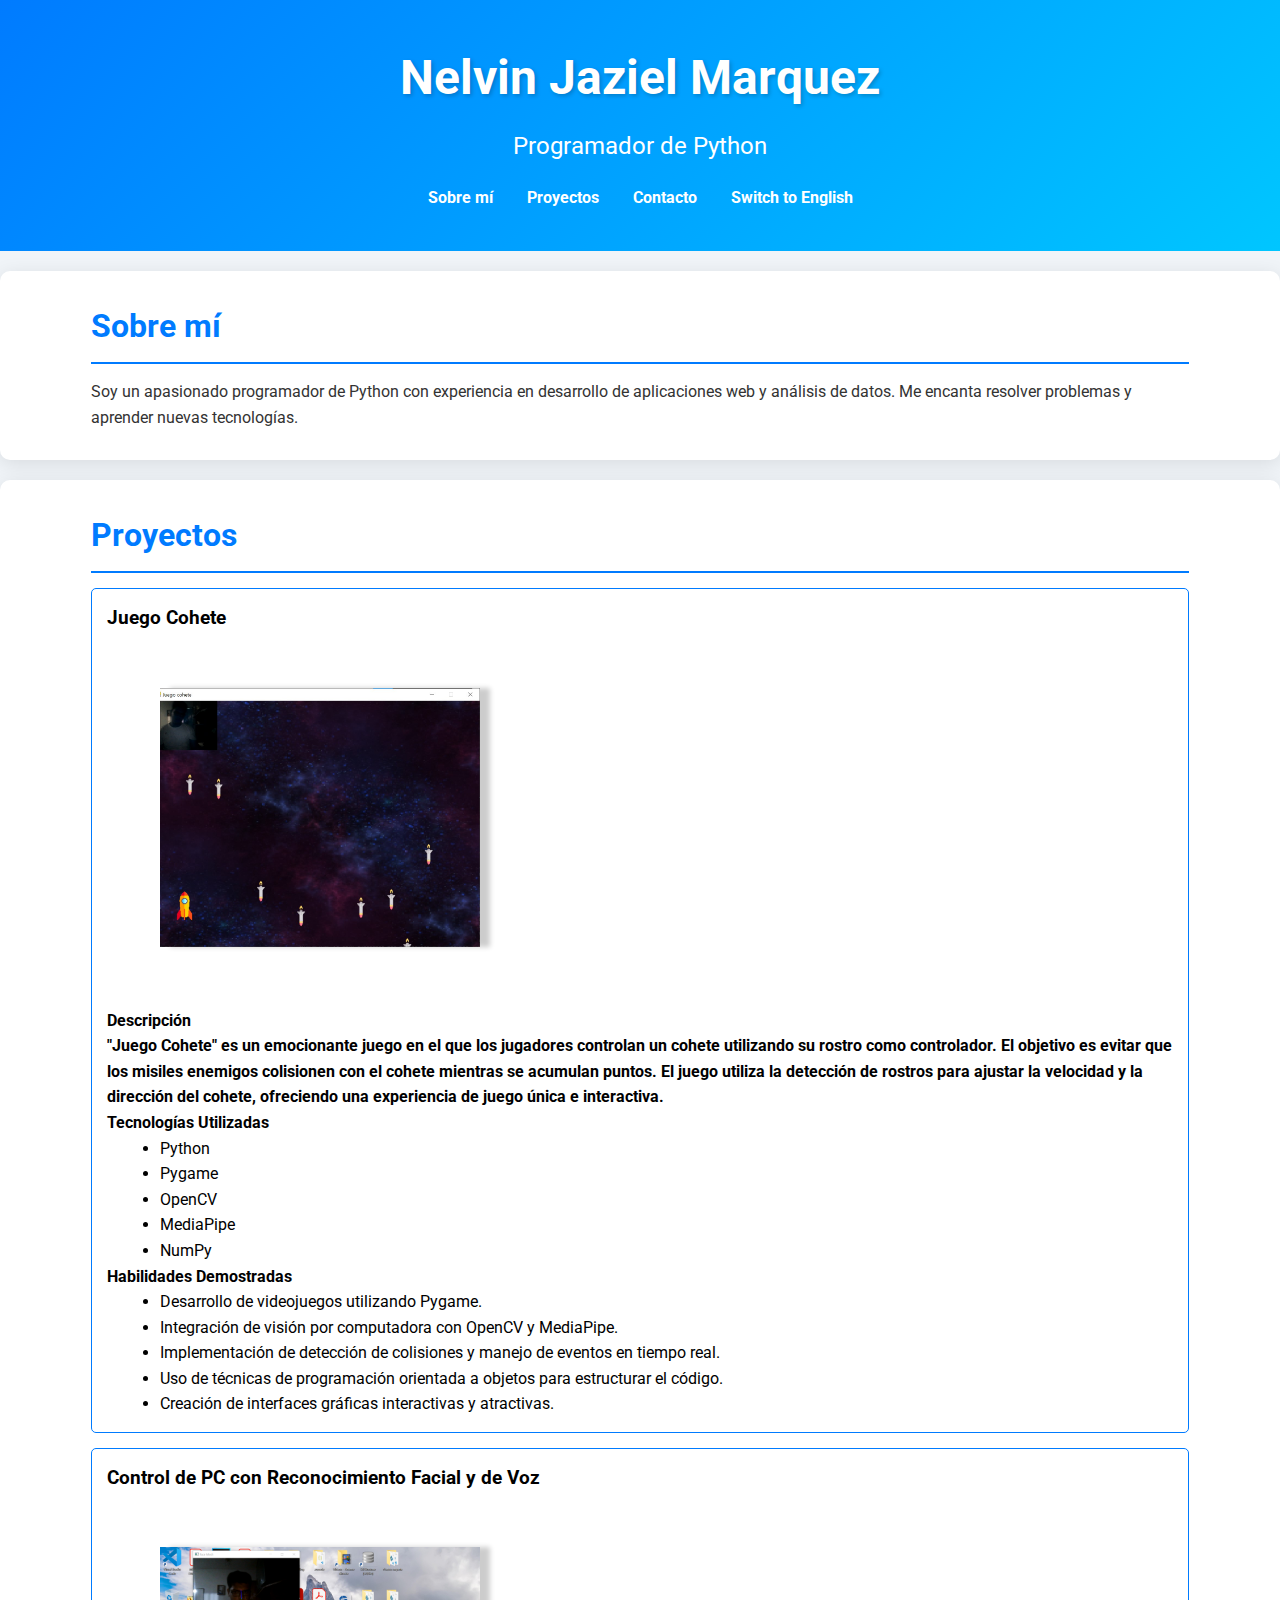
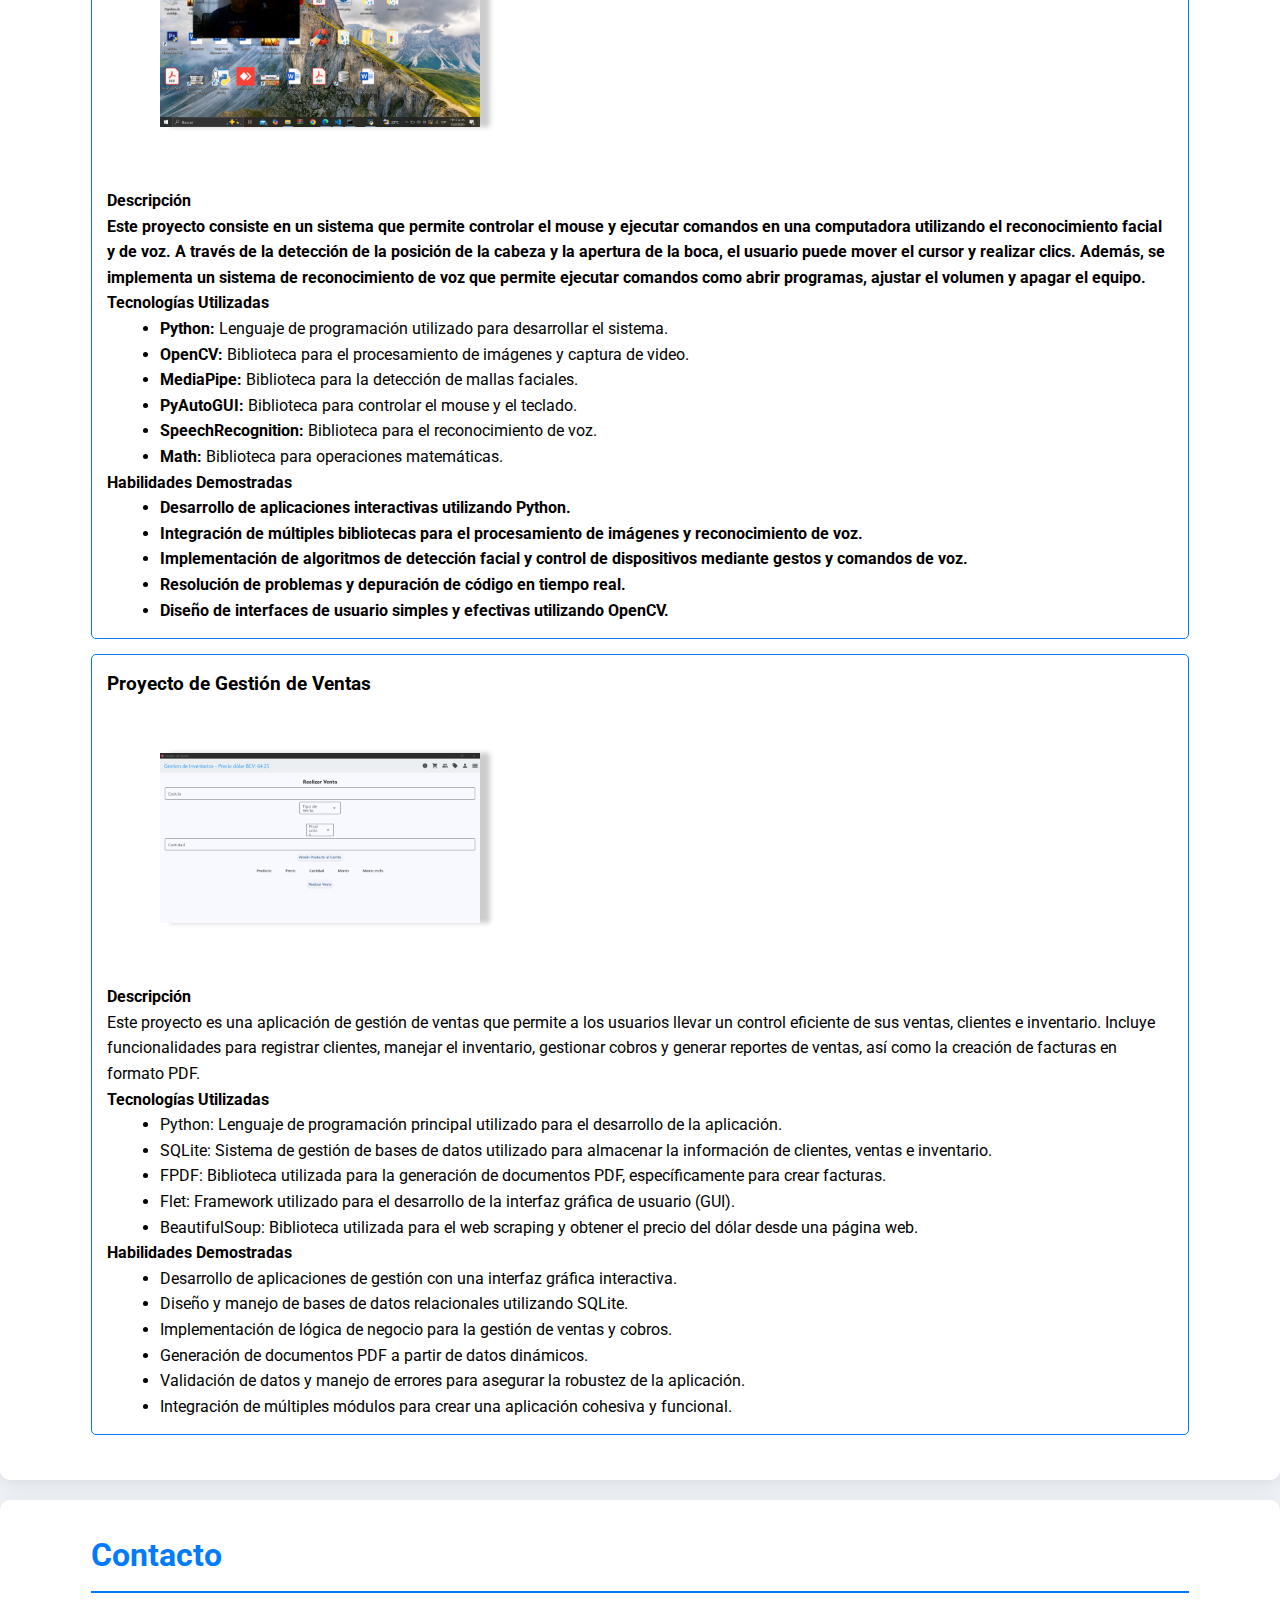
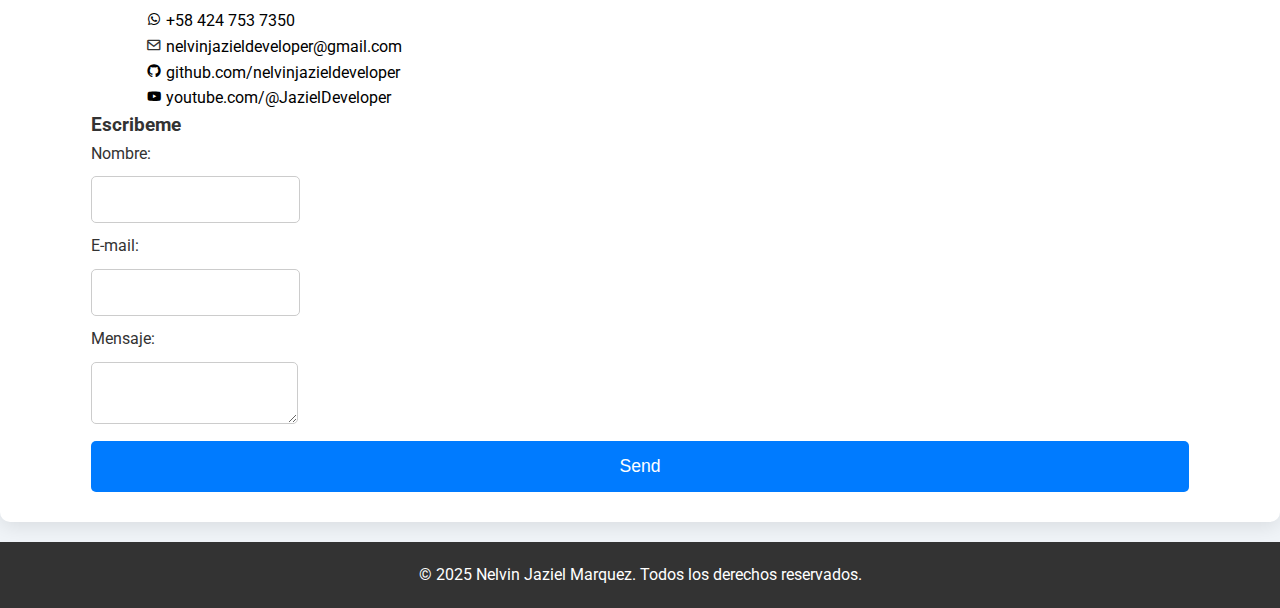
==== es/index.html @ e1ef83a2 "Load the project" ====
<!DOCTYPE html>
<html lang="es">
<head>
    <meta charset="UTF-8">
    <meta name="viewport" content="width=device-width, initial-scale=1.0">
    <title>Portafolio de Nelvin Jaziel Marquez</title>
    <link rel="stylesheet" href="styles.css">
    <link href="https://fonts.googleapis.com/css2?family=Roboto:wght@400;700&display=swap" rel="stylesheet">
    <link href='https://unpkg.com/boxicons@2.1.4/css/boxicons.min.css' rel='stylesheet'>
</head>
<body>
    <header>
        <div class="container">
            <h1>Nelvin Jaziel Marquez</h1>
            <p>Programador de Python</p>
            <nav>
                <ul id="menu-header">
                    <li><a href="#about">Sobre mí</a></li>
                    <li><a href="#projects">Proyectos</a></li>
                    <li><a href="#contact">Contacto</a></li>
                    <li><a href="../">Switch to English</a></li>
                </ul>
            </nav>
        </div>
    </header>

    <section id="about" class="about">
        <div class="container">
            <h2>Sobre mí</h2>
            <p>Soy un apasionado programador de Python con experiencia en desarrollo de aplicaciones web y análisis de datos. Me encanta resolver problemas y aprender nuevas tecnologías.</p>
        </div>
    </section>

    <section id="projects" class="projects">
        <div class="container">
            <h2>Proyectos</h2>
            <a href="https://github.com/nelvinjazieldeveloper/Rocket-Game-Juego-Cohete" target="_blank">
            <div class="project">
                <div class="github"><p>Ver en GitHub <br><i class='bx bxl-github' ></i></p></div>
                <h3>Juego Cohete</h3>

                <img src="proyecto1.jpg" alt="Imagen del Proyecto">

                <h4>Descripción</h>
                <p>
                    "Juego Cohete" es un emocionante juego en el que los jugadores controlan un cohete utilizando su rostro como controlador. El objetivo es evitar que los misiles enemigos colisionen con el cohete mientras se acumulan puntos. El juego utiliza la detección de rostros para ajustar la velocidad y la dirección del cohete, ofreciendo una experiencia de juego única e interactiva.
                </p>
            
                <h4>Tecnologías Utilizadas</h4>
                <ul>
                    <li>Python</li>
                    <li>Pygame</li>
                    <li>OpenCV</li>
                    <li>MediaPipe</li>
                    <li>NumPy</li>
                </ul>
            
                <h4>Habilidades Demostradas</h4>
                <ul>
                    <li>Desarrollo de videojuegos utilizando Pygame.</li>
                    <li>Integración de visión por computadora con OpenCV y MediaPipe.</li>
                    <li>Implementación de detección de colisiones y manejo de eventos en tiempo real.</li>
                    <li>Uso de técnicas de programación orientada a objetos para estructurar el código.</li>
                    <li>Creación de interfaces gráficas interactivas y atractivas.</li>
                </ul>
            </div>
            </a>
            <a href="https://github.com/nelvinjazieldeveloper/control" target="_blank">
            <div class="project">
                <div class="github">
                    <p>Ver en GitHub <br><i class='bx bxl-github' ></i></p>
                </div>
                <h3>Control de PC con Reconocimiento Facial y de Voz</h3>
                <img src="proyecto2.PNG" alt="Imagen del Proyecto">
                <h4>Descripción</h>
                <p>
                    Este proyecto consiste en un sistema que permite controlar el mouse y ejecutar comandos en una computadora utilizando el reconocimiento facial y de voz. A través de la detección de la posición de la cabeza y la apertura de la boca, el usuario puede mover el cursor y realizar clics. Además, se implementa un sistema de reconocimiento de voz que permite ejecutar comandos como abrir programas, ajustar el volumen y apagar el equipo.
                </p>
                
                <h4>Tecnologías Utilizadas</h4>
                <ul>
                    <li><strong>Python:</strong> Lenguaje de programación utilizado para desarrollar el sistema.</li>
                    <li><strong>OpenCV:</strong> Biblioteca para el procesamiento de imágenes y captura de video.</li>
                    <li><strong>MediaPipe:</strong> Biblioteca para la detección de mallas faciales.</li>
                    <li><strong>PyAutoGUI:</strong> Biblioteca para controlar el mouse y el teclado.</li>
                    <li><strong>SpeechRecognition:</strong> Biblioteca para el reconocimiento de voz.</li>
                    <li><strong>Math:</strong> Biblioteca para operaciones matemáticas.</li>
                </ul>

                <h4>Habilidades Demostradas</h>
                <ul>
                    <li>Desarrollo de aplicaciones interactivas utilizando Python.</li>
                    <li>Integración de múltiples bibliotecas para el procesamiento de imágenes y reconocimiento de voz.</li>
                    <li>Implementación de algoritmos de detección facial y control de dispositivos mediante gestos y comandos de voz.</li>
                    <li>Resolución de problemas y depuración de código en tiempo real.</li>
                    <li>Diseño de interfaces de usuario simples y efectivas utilizando OpenCV.</li>
                </ul>
            </div>
            </a>
            <a href="https://github.com/nelvinjazieldeveloper/sales-management-manejo-de-ventas" target="_blank">
            <div class="project">
                <div class="github">
                    <p>Ver en GitHub <br><i class='bx bxl-github' ></i></p>
                </div>
                <h3>Proyecto de Gestión de Ventas</h3>

                <img src="proyecto3.PNG" alt="Imagen del proyecto">

                <h4>Descripción</h4>
                <p>
                    Este proyecto es una aplicación de gestión de ventas que permite a los usuarios llevar un control eficiente de sus ventas, clientes e inventario. 
                    Incluye funcionalidades para registrar clientes, manejar el inventario, gestionar cobros y generar reportes de ventas, así como la creación de facturas en formato PDF.
                </p>

                <h4>Tecnologías Utilizadas</h4>
                <ul>
                    <li>Python: Lenguaje de programación principal utilizado para el desarrollo de la aplicación.</li>
                    <li>SQLite: Sistema de gestión de bases de datos utilizado para almacenar la información de clientes, ventas e inventario.</li>
                    <li>FPDF: Biblioteca utilizada para la generación de documentos PDF, específicamente para crear facturas.</li>
                    <li>Flet: Framework utilizado para el desarrollo de la interfaz gráfica de usuario (GUI).</li>
                    <li>BeautifulSoup: Biblioteca utilizada para el web scraping y obtener el precio del dólar desde una página web.</li>
                </ul>

                <h4>Habilidades Demostradas</h4>
                <ul>
                    <li>Desarrollo de aplicaciones de gestión con una interfaz gráfica interactiva.</li>
                    <li>Diseño y manejo de bases de datos relacionales utilizando SQLite.</li>
                    <li>Implementación de lógica de negocio para la gestión de ventas y cobros.</li>
                    <li>Generación de documentos PDF a partir de datos dinámicos.</li>
                    <li>Validación de datos y manejo de errores para asegurar la robustez de la aplicación.</li>
                    <li>Integración de múltiples módulos para crear una aplicación cohesiva y funcional.</li>
                </ul>
            </div>
            </a>
        </div>
    </section>

    <section id="contact" class="contact">
        <div class="container">
            <h2>Contacto</h2>
            <ul>
                <li><a href="https://wa.me/584247537350" target="_blank"><i class='bx bxl-whatsapp'></i> +58 424 753 7350</a></li>
                <li><i class='bx bx-envelope' ><a href="mailto:nelvinjazieldeveloper@gmail.com" target="_blank"></i> nelvinjazieldeveloper@gmail.com </a></li>
                <li><a href="https://github.com/nelvinjazieldeveloper" target="_blank"><i class='bx bxl-github' ></i> github.com/nelvinjazieldeveloper</a></li>
                <li><a href="https://www.youtube.com/@JazielDeveloper" target="_blank"><i class='bx bxl-youtube' ></i> youtube.com/@JazielDeveloper</a></li>
            </ul>
            <form
            action="https://formspree.io/f/mjkgngqq"
            method="POST"
            >
            <h3>Escribeme</h3>
                <label>
                    Nombre: <br>
                    <input type="text" name="name">
                </label>
                <label>
                    E-mail: <br>
                    <input type="email" name="email">
                </label>
                <label>
                    Mensaje: <br>
                    <textarea name="message"></textarea>
                </label>
                <button type="submit">Send</button>
            </form>
        </div>
    </section>

    <footer>
        <div class="container">
            <p>&copy; 2025 Nelvin Jaziel Marquez. Todos los derechos reservados.</p>
        </div>
    </footer>
</body>
</html>
---- es/styles.css ----
* {
    box-sizing: border-box;
    margin: 0;
    padding: 0;
}

body {
    font-family: 'Roboto', sans-serif, Arial, Helvetica, sans-serif;
    line-height: 1.6;
    background-color: #f0f4f8;
    color: #333;
}

header {
    background: linear-gradient(135deg, #007bff, #00c6ff);
    color: #fff;
    padding: 40px 0;
    text-align: center;
    position: relative;
    
}

#menu-header {
    list-style: none;
    margin: auto;
}

header h1 {
    font-size: 3em;
    margin-bottom: 10px;
    text-shadow: 2px 2px 4px rgba(0, 0, 0, 0.2);
}

header p {
    font-size: 1.5em;
    margin-bottom: 20px;
}

nav ul {
    list-style: none;
    padding: 0;
    text-align: center;
}

nav ul li {
    display: inline;
    margin: 0 15px;
    
}

nav ul li a {
    color: #fff;
    text-decoration: none;
    font-weight: bold;
    transition: color 0.3s;
    
}

nav ul li a:hover {
    color: #ffeb3b;
}

section {
    padding: 40px 0;
}

.container {
    width: 90%;
    max-width: 1200px;
    margin: auto;
    
}

.about, .projects, .contact {
    background: #fff;
    margin: 20px 0;
    padding: 30px;
    border-radius: 10px;
    box-shadow: 0 4px 20px rgba(0, 0, 0, 0.1);
    transition: transform 0.3s ease, box-shadow 0.3s ease;
}

.about:hover, .projects:hover, .contact:hover {
    transform: translateY(-5px);
    box-shadow: 0 8px 30px rgba(0, 0, 0, 0.2);
}

h2 {
    margin-bottom: 15px;
    color: #007bff;
    font-size: 2em;
    border-bottom: 2px solid #007bff;
    padding-bottom: 10px;
}

a{
    text-decoration: none;
    color: black
}

.project {
    position: relative;
    margin: 15px 0;
    padding: 15px;
    border: 1px solid #007bff;
    border-radius: 5px;
}

.github {
    opacity: 0.2;
    position: absolute;
    top: 0;
    right: 0;
    z-index: 10;
    background-color: rgba(106, 181, 255, 0.2);
    backdrop-filter: blur(10px);
    width: 100%;
    height: 100%;
    display: flex;
    flex-direction: column;
    align-items: center;
    justify-content: center;
    text-align: center;
    color: #000;
    font-weight: bolder;
    font-size: 200%;
    opacity: 0;
    transition: 1s;
}
.github p{
    margin-top: auto;
    margin-bottom: auto;
}


ul{
    margin-left: 5%;
}

.project:hover .github {
    opacity: 1;
}

.project img{
    width: 30%;
    height: 30%;
    margin: 5%;
    box-shadow: 10px 0px 5px rgba(0, 0, 0, 0.2);
}

.contact ul{
    list-style: none;
}

form {
    display: flex;
    flex-direction: column;
}

form input, form textarea {
    margin: 10px 0;
    padding: 15px;
    border: 1px solid #ccc;
    border-radius: 5px;
    transition: border 0.3s;
}

form input:focus, form textarea:focus {
    border: 1px solid #007bff;
    outline: none;
}

form button {
    background: #007bff;
    color: #fff;
    border: none;
    padding: 15px;
    border-radius: 5px;
    cursor: pointer;
    font-size: 1.1em;
    transition: background 0.3s, transform 0.3s;
}

form button:hover {
    background: #0056b3;
    transform: translateY(-2px);
}

footer {
    text-align: center;
    padding: 20px 0;
    background: #333;
    color: #fff;
    position: relative;
    margin-bottom: 0;
}

@media (max-width: 768px) {
    header h1 {
        font-size: 2.5em;
    }

    nav ul li {
        display: block;
        margin: 10px 0;
    }

    .container {
        width: 95%;
    }
}
@keyframes fadeIn {
    from {
        opacity: 0;
        transform: translateY(20px);
    }
    to {
        opacity: 1;
        transform: translateY(0);
    }
}
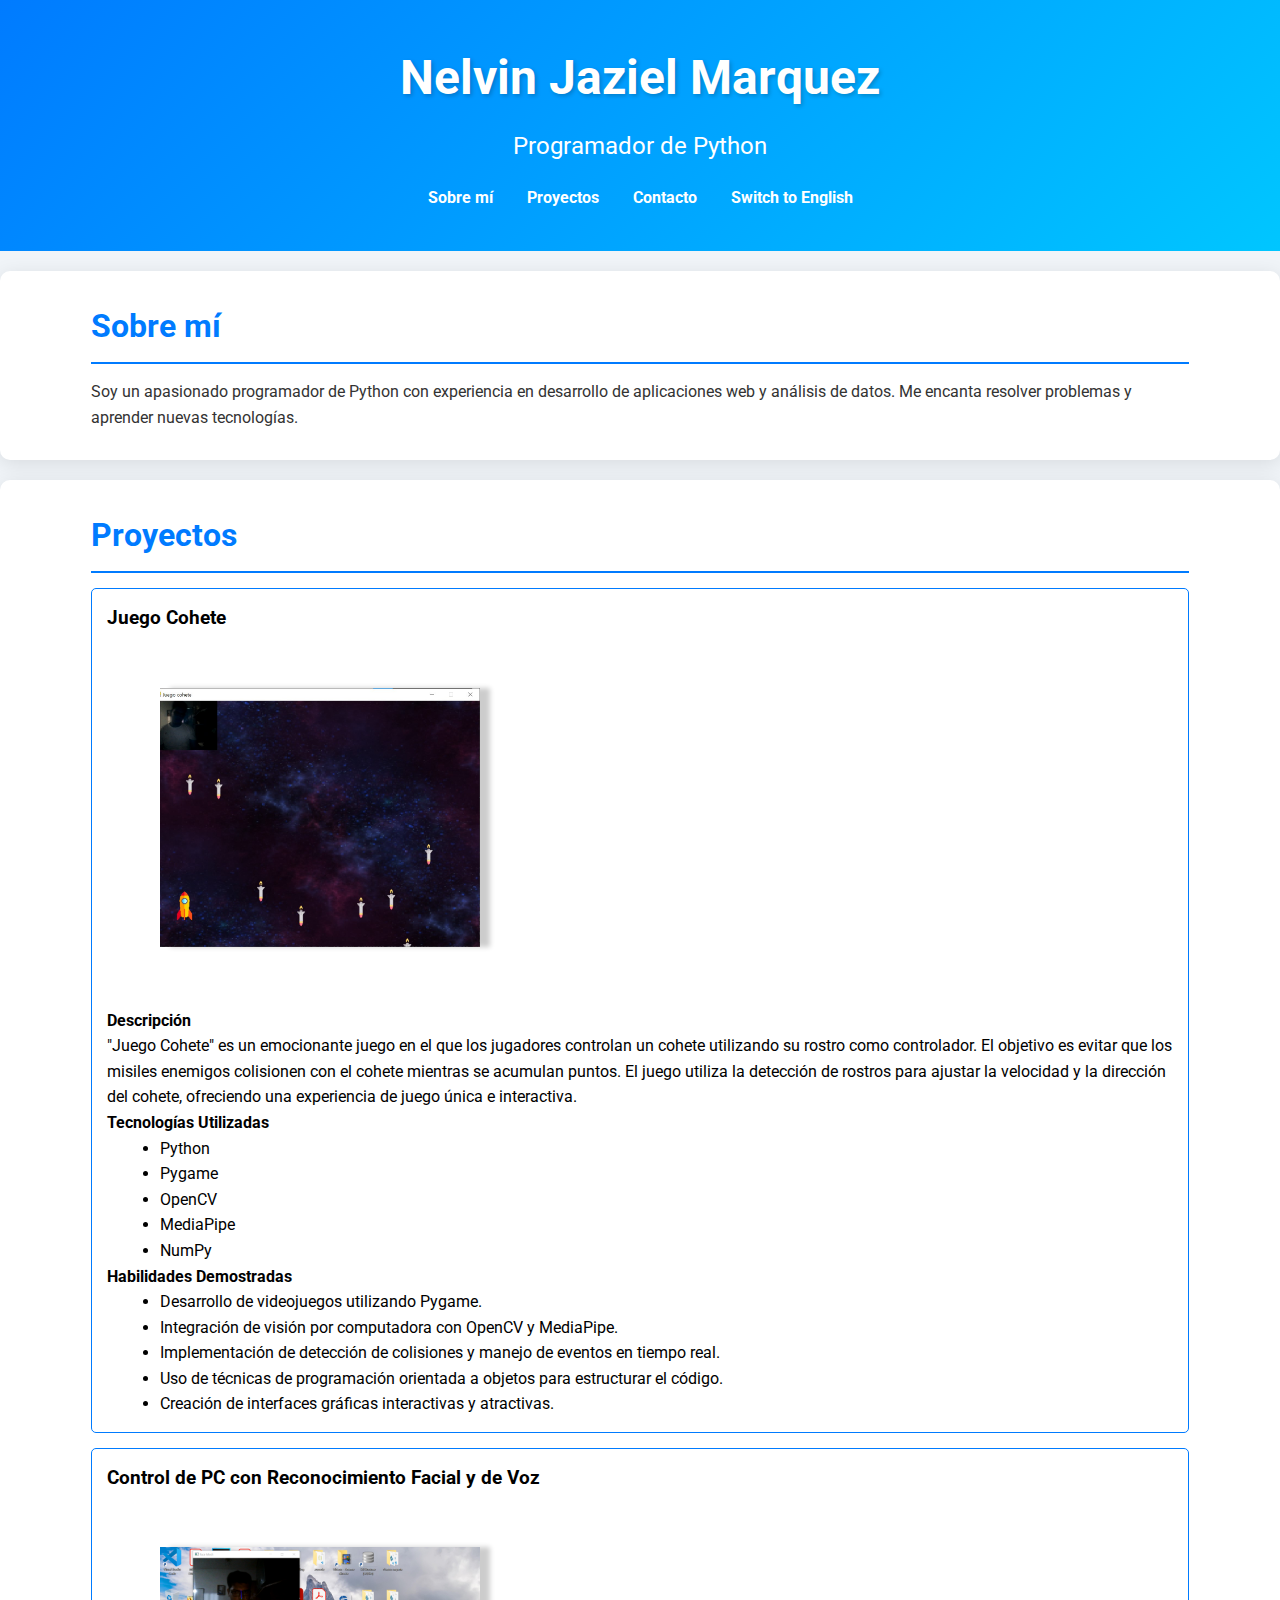
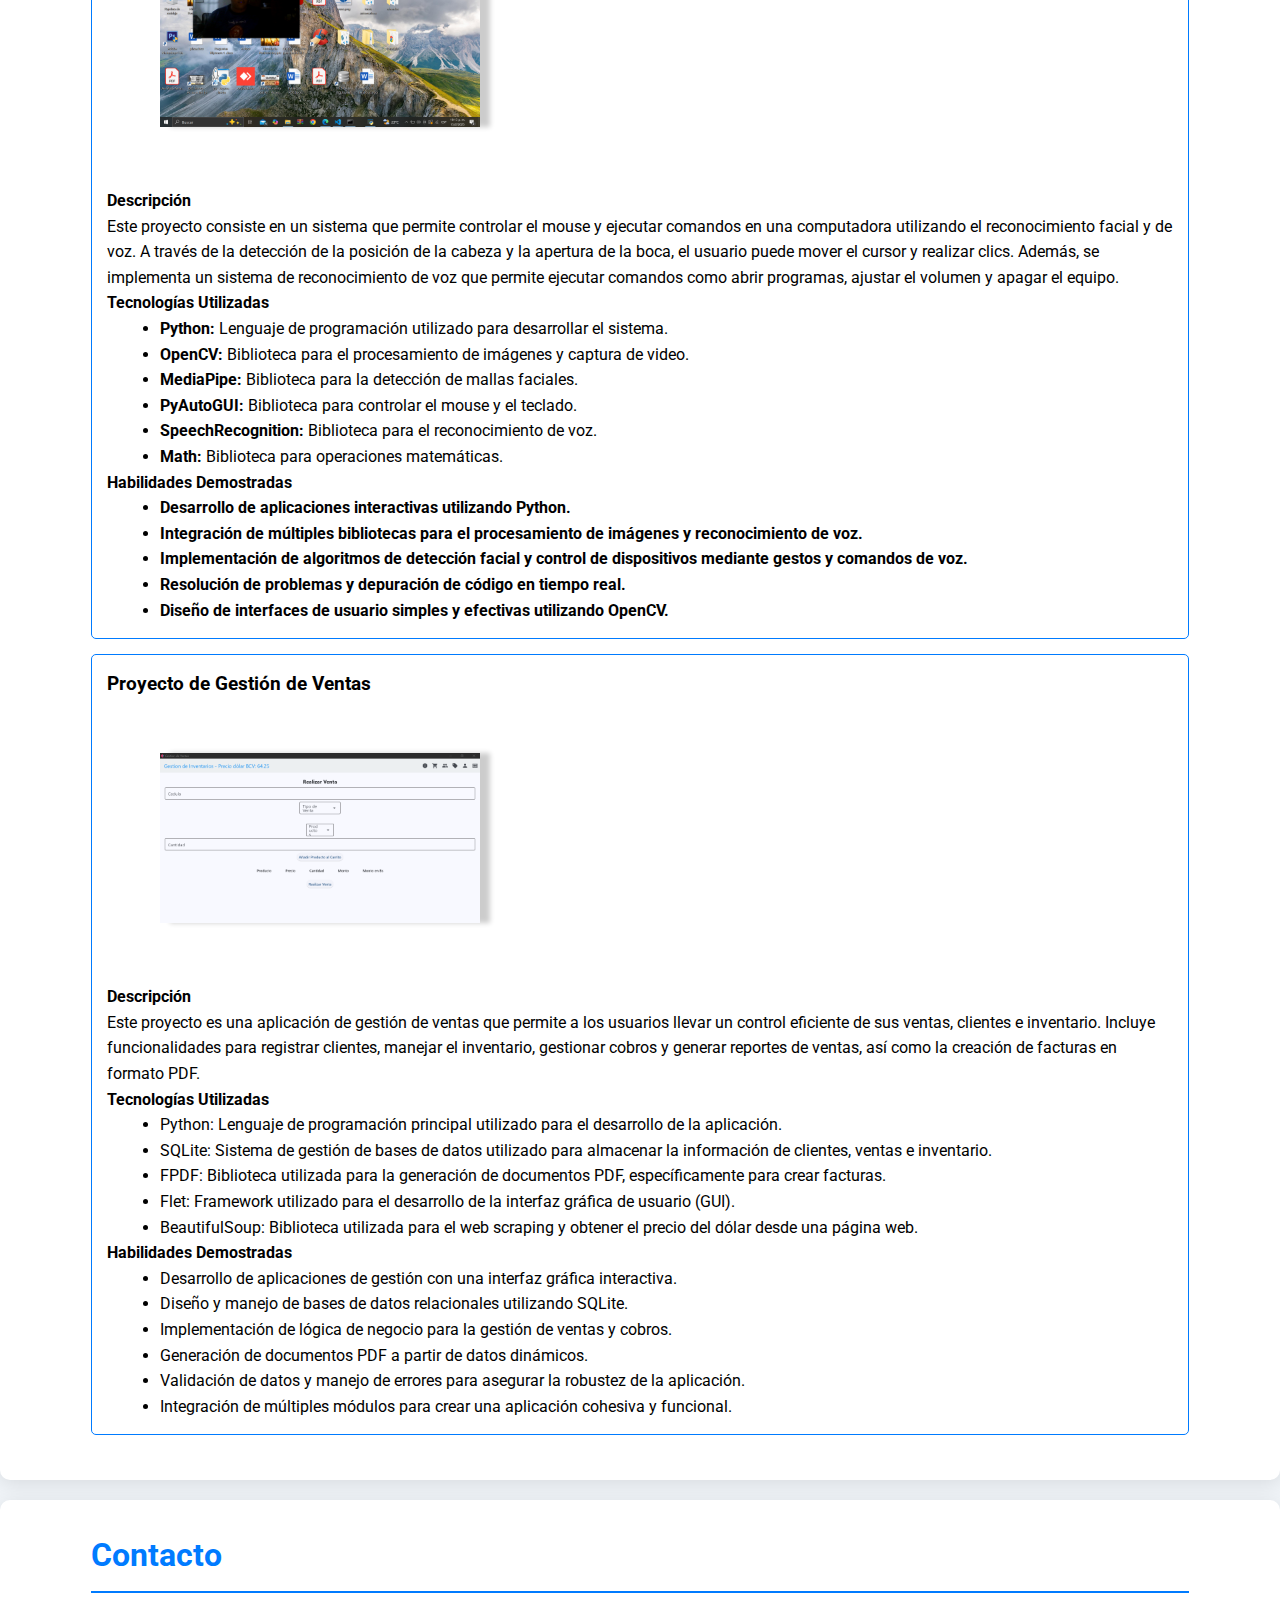
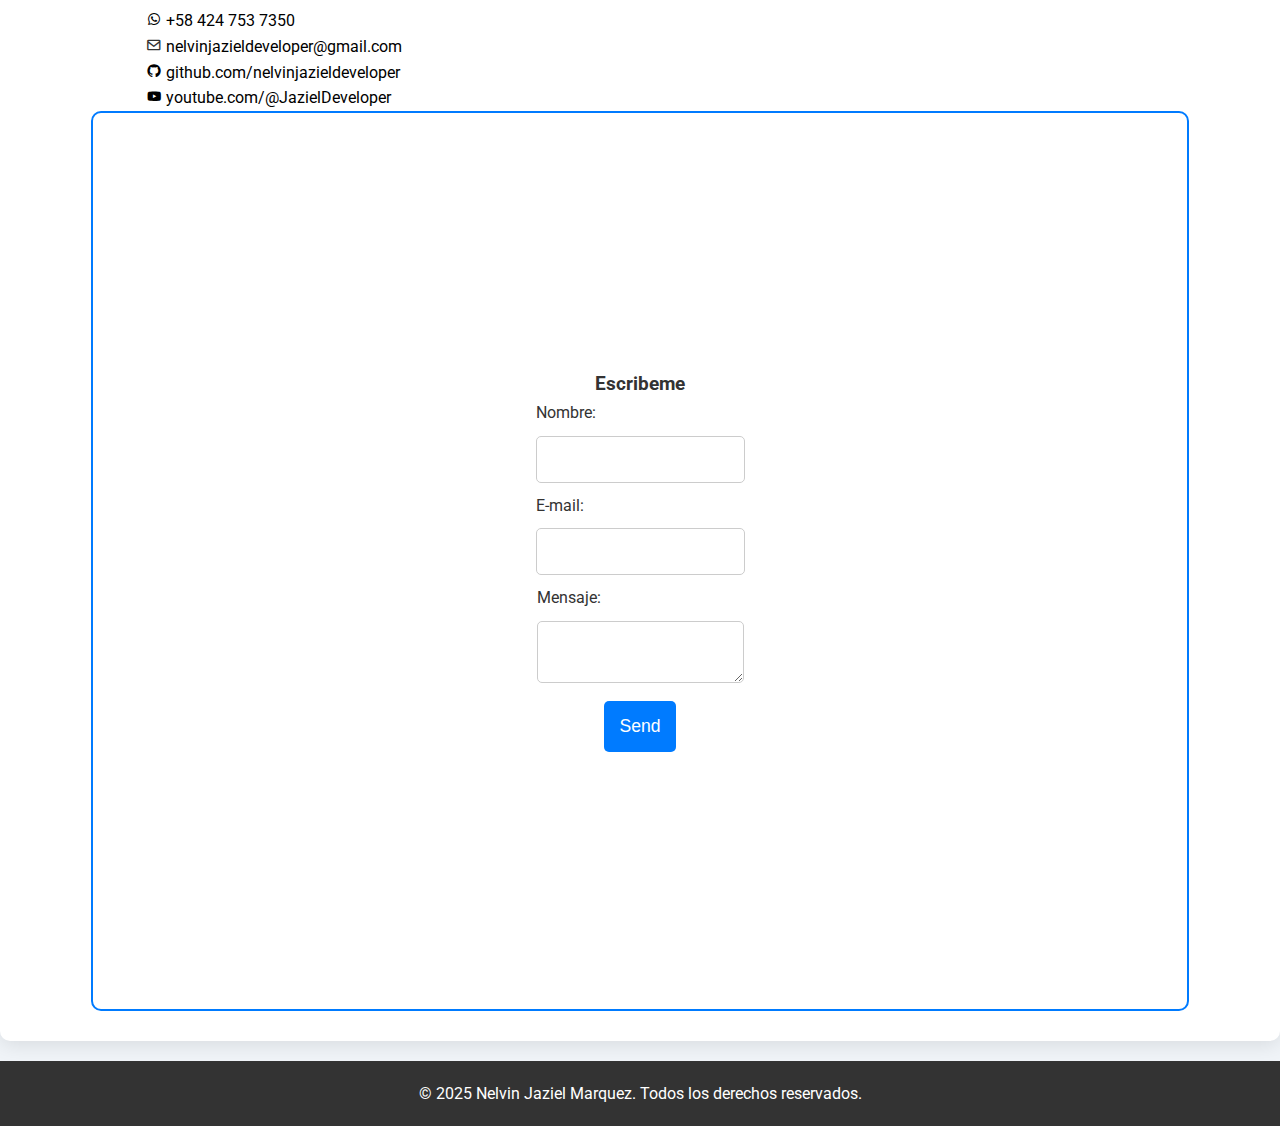
==== commit bc21325f: "Load the project" ====
--- a/es/index.html
+++ b/es/index.html
@@ -41,7 +41,7 @@
 
                 <img src="proyecto1.jpg" alt="Imagen del Proyecto">
 
-                <h4>Descripción</h>
+                <h4>Descripción</h4>
                 <p>
                     "Juego Cohete" es un emocionante juego en el que los jugadores controlan un cohete utilizando su rostro como controlador. El objetivo es evitar que los misiles enemigos colisionen con el cohete mientras se acumulan puntos. El juego utiliza la detección de rostros para ajustar la velocidad y la dirección del cohete, ofreciendo una experiencia de juego única e interactiva.
                 </p>
@@ -72,7 +72,7 @@
                 </div>
                 <h3>Control de PC con Reconocimiento Facial y de Voz</h3>
                 <img src="proyecto2.PNG" alt="Imagen del Proyecto">
-                <h4>Descripción</h>
+                <h4>Descripción</h4>
                 <p>
                     Este proyecto consiste en un sistema que permite controlar el mouse y ejecutar comandos en una computadora utilizando el reconocimiento facial y de voz. A través de la detección de la posición de la cabeza y la apertura de la boca, el usuario puede mover el cursor y realizar clics. Además, se implementa un sistema de reconocimiento de voz que permite ejecutar comandos como abrir programas, ajustar el volumen y apagar el equipo.
                 </p>
--- a/es/styles.css
+++ b/es/styles.css
@@ -18,6 +18,17 @@
     text-align: center;
     position: relative;
     
+}
+
+form{
+    display: flex;
+    flex-direction: column;
+    align-items: center;
+    justify-content: center;
+    height: 100vh;
+    border: #007bff solid 2px;
+    border-radius: 10px;
+    margin: auto;
 }
 
 #menu-header {
@@ -200,6 +211,11 @@
         font-size: 2.5em;
     }
 
+    .project{
+        height: 30%;
+        overflow: scroll;
+    }
+    
     nav ul li {
         display: block;
         margin: 10px 0;
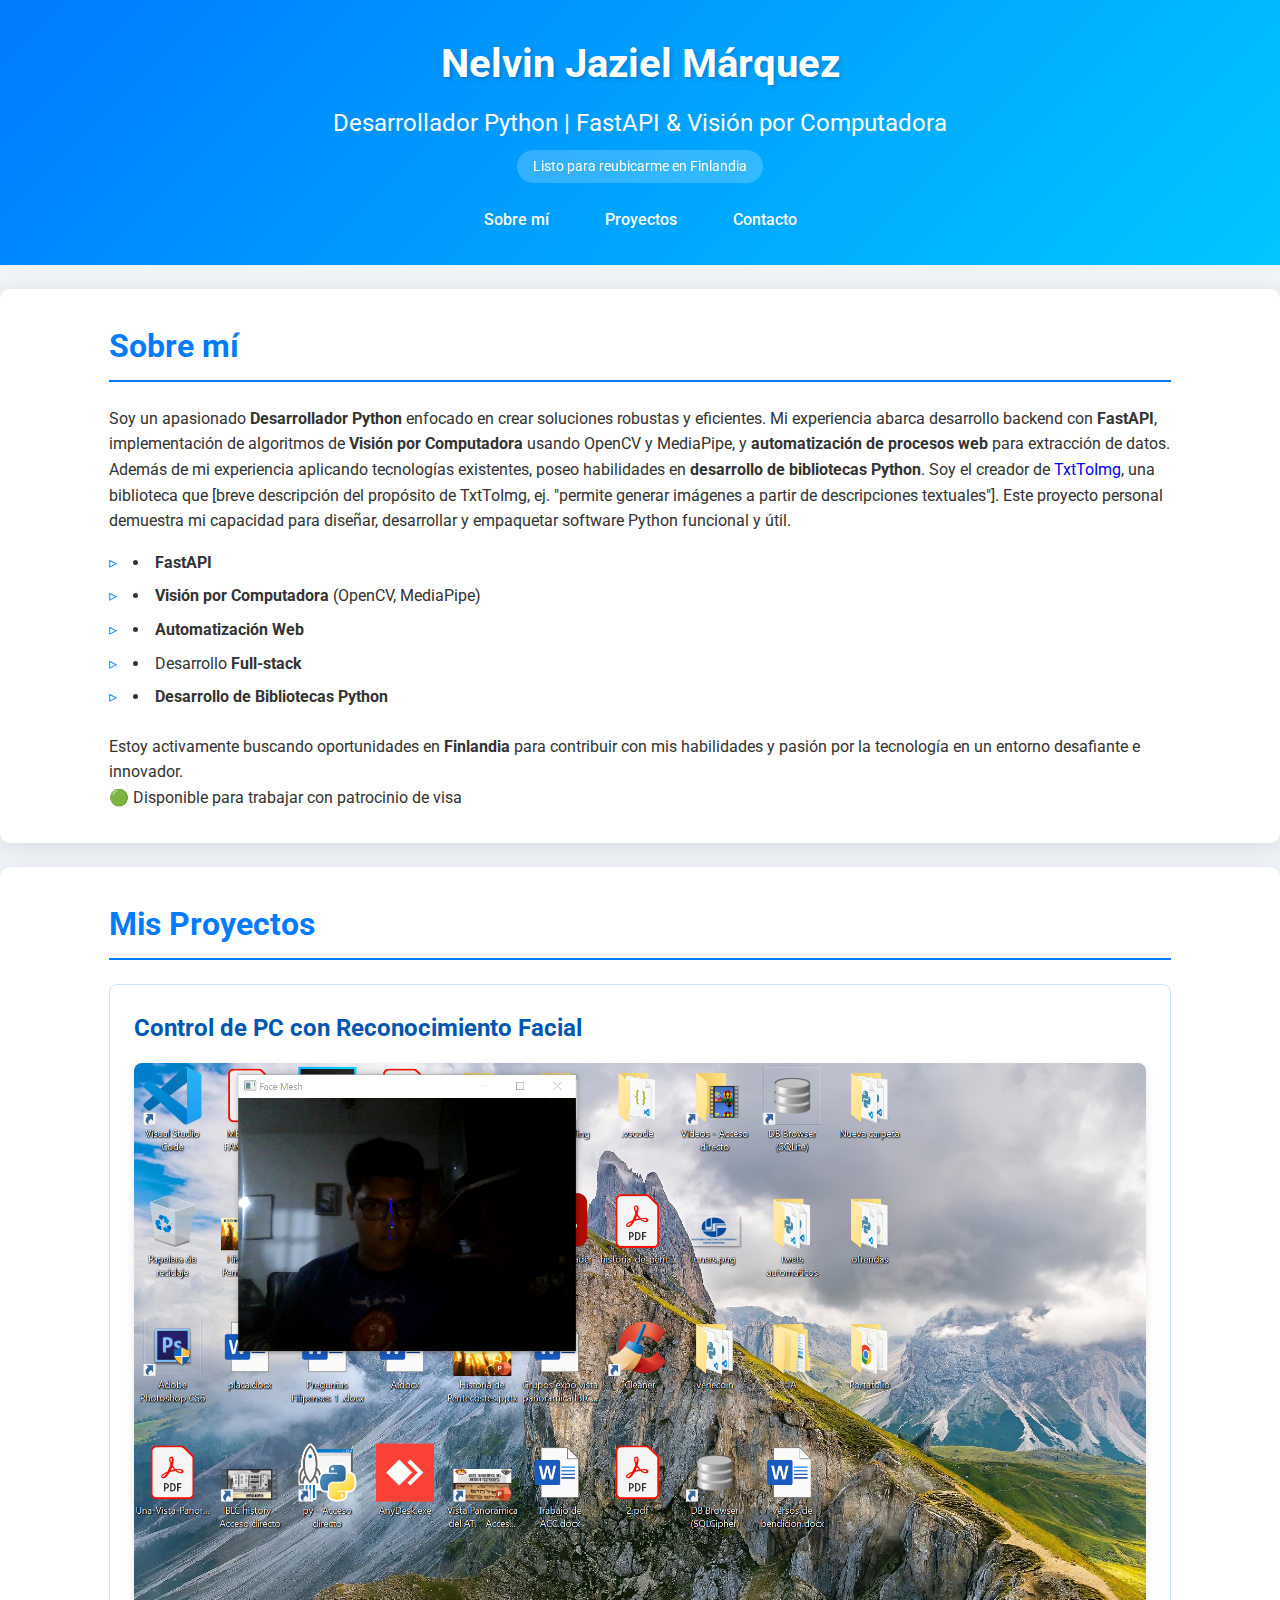
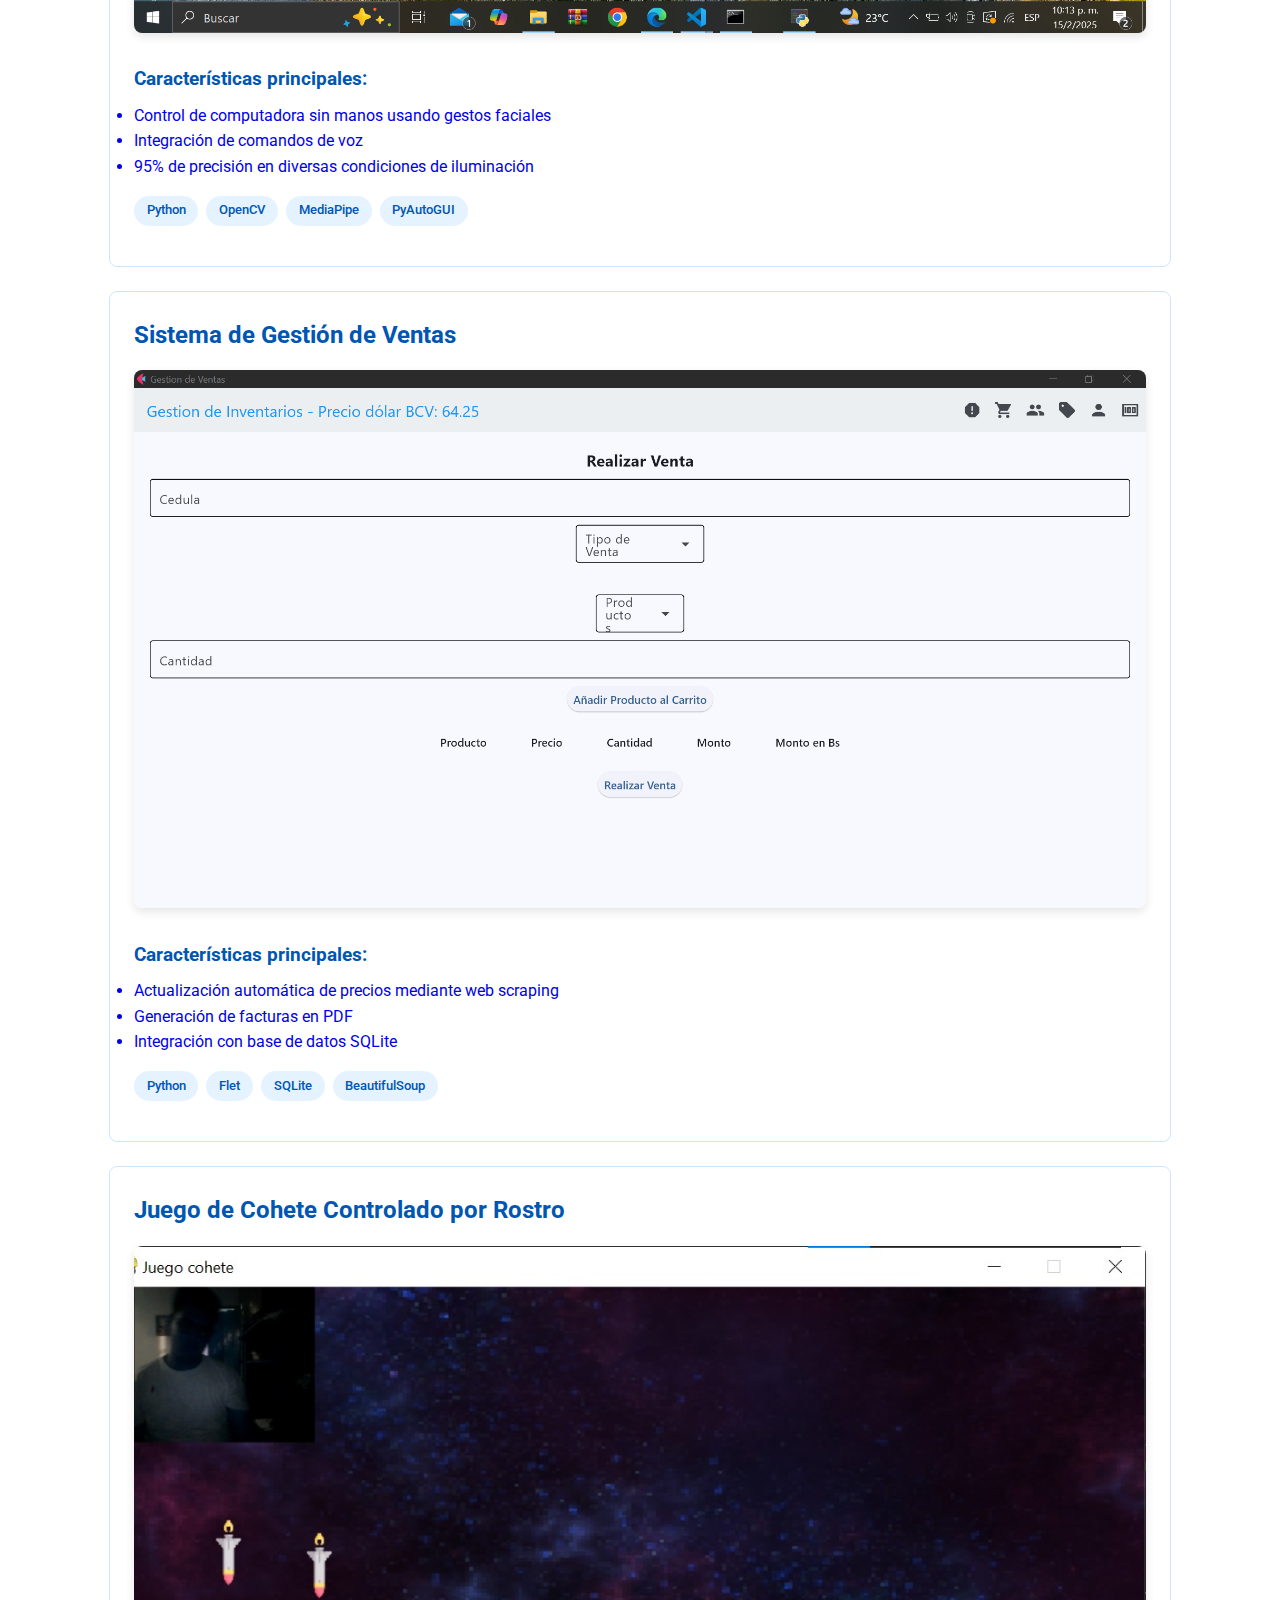
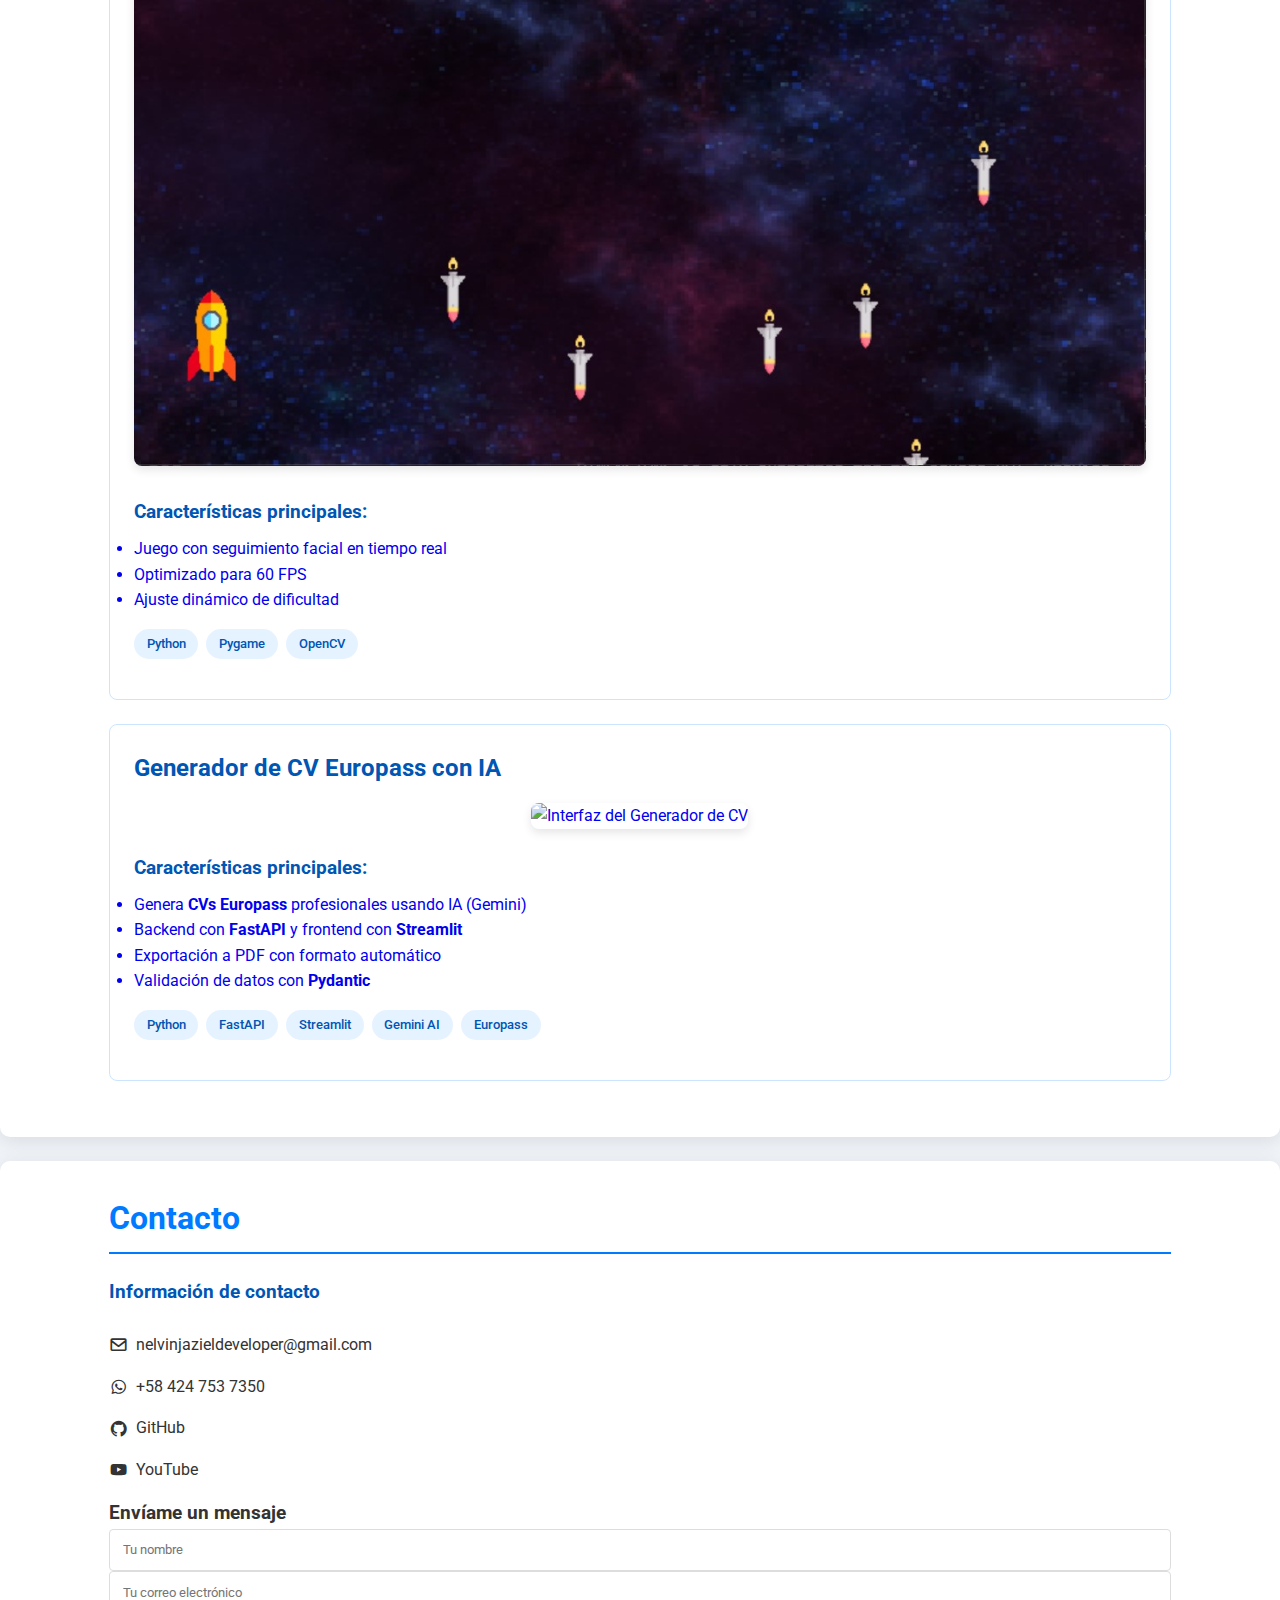
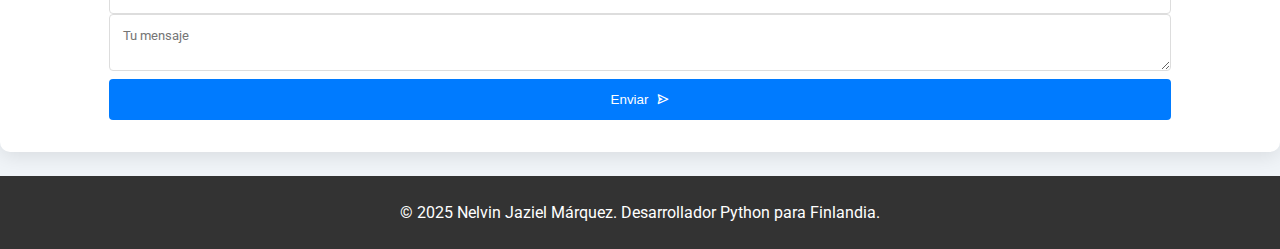
==== commit cf5d8e16: "Add files via upload" ====
--- a/es/index.html
+++ b/es/index.html
@@ -3,22 +3,23 @@
 <head>
     <meta charset="UTF-8">
     <meta name="viewport" content="width=device-width, initial-scale=1.0">
-    <title>Portafolio de Nelvin Jaziel Marquez</title>
+    <title>Nelvin Jaziel | Desarrollador Python para Finlandia</title>
     <link rel="stylesheet" href="styles.css">
     <link href="https://fonts.googleapis.com/css2?family=Roboto:wght@400;700&display=swap" rel="stylesheet">
     <link href='https://unpkg.com/boxicons@2.1.4/css/boxicons.min.css' rel='stylesheet'>
+    <meta name="description" content="Desarrollador Python especializado en FastAPI, Visión por Computadora y Automatización. Buscando oportunidades en Finlandia con patrocinio de visa.">
 </head>
 <body>
     <header>
         <div class="container">
-            <h1>Nelvin Jaziel Marquez</h1>
-            <p>Programador de Python</p>
+            <h1>Nelvin Jaziel Márquez</h1>
+            <p class="tagline">Desarrollador Python | FastAPI & Visión por Computadora</p>
+            <p class="relocation">Listo para reubicarme en Finlandia</p>
             <nav>
                 <ul id="menu-header">
                     <li><a href="#about">Sobre mí</a></li>
                     <li><a href="#projects">Proyectos</a></li>
                     <li><a href="#contact">Contacto</a></li>
-                    <li><a href="../">Switch to English</a></li>
                 </ul>
             </nav>
         </div>
@@ -27,110 +28,125 @@
     <section id="about" class="about">
         <div class="container">
             <h2>Sobre mí</h2>
-            <p>Soy un apasionado programador de Python con experiencia en desarrollo de aplicaciones web y análisis de datos. Me encanta resolver problemas y aprender nuevas tecnologías.</p>
+            <div class="about-content">
+                <p>Soy un apasionado <strong>Desarrollador Python</strong> enfocado en crear soluciones robustas y eficientes. Mi experiencia abarca desarrollo backend con <strong>FastAPI</strong>, implementación de algoritmos de <strong>Visión por Computadora</strong> usando OpenCV y MediaPipe, y <strong>automatización de procesos web</strong> para extracción de datos.</p>
+                <p>Además de mi experiencia aplicando tecnologías existentes, poseo habilidades en <strong>desarrollo de bibliotecas Python</strong>. Soy el creador de <a href="https://pypi.org/project/TxtToImg/" target="_blank">TxtToImg</a>, una biblioteca que [breve descripción del propósito de TxtToImg, ej. "permite generar imágenes a partir de descripciones textuales"]. Este proyecto personal demuestra mi capacidad para diseñar, desarrollar y empaquetar software Python funcional y útil.</p>
+                <ul class="skills-highlight">
+                    <li><strong>FastAPI</strong></li>
+                    <li><strong>Visión por Computadora</strong> (OpenCV, MediaPipe)</li>
+                    <li><strong>Automatización Web</strong></li>
+                    <li>Desarrollo <strong>Full-stack</strong></li>
+                    <li><strong>Desarrollo de Bibliotecas Python</strong></li>
+                </ul>
+                <p>Estoy activamente buscando oportunidades en <strong>Finlandia</strong> para contribuir con mis habilidades y pasión por la tecnología en un entorno desafiante e innovador.</p>
+                <div class="availability">🟢 Disponible para trabajar con patrocinio de visa</div>
+            </div>
         </div>
     </section>
 
     <section id="projects" class="projects">
         <div class="container">
-            <h2>Proyectos</h2>
-            <a href="https://github.com/nelvinjazieldeveloper/Rocket-Game-Juego-Cohete" target="_blank">
-            <div class="project">
-                <div class="github"><p>Ver en GitHub <br><i class='bx bxl-github' ></i></p></div>
-                <h3>Juego Cohete</h3>
+            <h2>Mis Proyectos</h2>
+            
+            <!-- Proyecto Control PC -->
+            <a href="https://github.com/nelvinjazieldeveloper/control" target="_blank" class="project-card">
+                <div class="project">
+                    <div class="github"><p>Ver en GitHub <br><i class='bx bxl-github'></i></p></div>
+                    <h3>Control de PC con Reconocimiento Facial</h3>
+                    <div class="project-image-container">
+                        <img src="proyecto2.PNG" class="project-image" alt="Sistema de reconocimiento facial">
+                    </div>
+                    <div class="project-details">
+                        <h4>Características principales:</h4>
+                        <ul>
+                            <li>Control de computadora sin manos usando gestos faciales</li>
+                            <li>Integración de comandos de voz</li>
+                            <li>95% de precisión en diversas condiciones de iluminación</li>
+                        </ul>
+                        <div class="tech-tags">
+                            <span class="tech-tag">Python</span>
+                            <span class="tech-tag">OpenCV</span>
+                            <span class="tech-tag">MediaPipe</span>
+                            <span class="tech-tag">PyAutoGUI</span>
+                        </div>
+                    </div>
+                </div>
+            </a>
 
-                <img src="proyecto1.jpg" alt="Imagen del Proyecto">
+            <!-- Proyecto Sistema de Ventas -->
+            <a href="https://github.com/nelvinjazieldeveloper/sales-management-manejo-de-ventas" target="_blank" class="project-card">
+                <div class="project">
+                    <div class="github"><p>Ver en GitHub <br><i class='bx bxl-github'></i></p></div>
+                    <h3>Sistema de Gestión de Ventas</h3>
+                    <div class="project-image-container">
+                        <img src="proyecto3.PNG" class="project-image" alt="Interfaz de gestión de ventas">
+                    </div>
+                    <div class="project-details">
+                        <h4>Características principales:</h4>
+                        <ul>
+                            <li>Actualización automática de precios mediante web scraping</li>
+                            <li>Generación de facturas en PDF</li>
+                            <li>Integración con base de datos SQLite</li>
+                        </ul>
+                        <div class="tech-tags">
+                            <span class="tech-tag">Python</span>
+                            <span class="tech-tag">Flet</span>
+                            <span class="tech-tag">SQLite</span>
+                            <span class="tech-tag">BeautifulSoup</span>
+                        </div>
+                    </div>
+                </div>
+            </a>
 
-                <h4>Descripción</h4>
-                <p>
-                    "Juego Cohete" es un emocionante juego en el que los jugadores controlan un cohete utilizando su rostro como controlador. El objetivo es evitar que los misiles enemigos colisionen con el cohete mientras se acumulan puntos. El juego utiliza la detección de rostros para ajustar la velocidad y la dirección del cohete, ofreciendo una experiencia de juego única e interactiva.
-                </p>
-            
-                <h4>Tecnologías Utilizadas</h4>
-                <ul>
-                    <li>Python</li>
-                    <li>Pygame</li>
-                    <li>OpenCV</li>
-                    <li>MediaPipe</li>
-                    <li>NumPy</li>
-                </ul>
-            
-                <h4>Habilidades Demostradas</h4>
-                <ul>
-                    <li>Desarrollo de videojuegos utilizando Pygame.</li>
-                    <li>Integración de visión por computadora con OpenCV y MediaPipe.</li>
-                    <li>Implementación de detección de colisiones y manejo de eventos en tiempo real.</li>
-                    <li>Uso de técnicas de programación orientada a objetos para estructurar el código.</li>
-                    <li>Creación de interfaces gráficas interactivas y atractivas.</li>
-                </ul>
-            </div>
+            <!-- Proyecto Juego de Cohete -->
+            <a href="https://github.com/nelvinjazieldeveloper/Rocket-Game-Juego-Cohete" target="_blank" class="project-card">
+                <div class="project">
+                    <div class="github"><p>Ver en GitHub <br><i class='bx bxl-github'></i></p></div>
+                    <h3>Juego de Cohete Controlado por Rostro</h3>
+                    <div class="project-image-container">
+                        <img src="proyecto1.jpg" class="project-image" alt="Captura del juego de cohete">
+                    </div>
+                    <div class="project-details">
+                        <h4>Características principales:</h4>
+                        <ul>
+                            <li>Juego con seguimiento facial en tiempo real</li>
+                            <li>Optimizado para 60 FPS</li>
+                            <li>Ajuste dinámico de dificultad</li>
+                        </ul>
+                        <div class="tech-tags">
+                            <span class="tech-tag">Python</span>
+                            <span class="tech-tag">Pygame</span>
+                            <span class="tech-tag">OpenCV</span>
+                        </div>
+                    </div>
+                </div>
             </a>
-            <a href="https://github.com/nelvinjazieldeveloper/control" target="_blank">
-            <div class="project">
-                <div class="github">
-                    <p>Ver en GitHub <br><i class='bx bxl-github' ></i></p>
+
+            <!-- Proyecto Generador de CV -->
+            <a href="https://github.com/nelvinjazieldeveloper/ai_cv_creator" target="_blank" class="project-card">
+                <div class="project">
+                    <div class="github"><p>Ver en GitHub <br><i class='bx bxl-github'></i></p></div>
+                    <h3>Generador de CV Europass con IA</h3>
+                    <div class="project-image-container">
+                        <img src="Captura.PNG" alt="Interfaz del Generador de CV" class="project-image">
+                    </div>
+                    <div class="project-details">
+                        <h4>Características principales:</h4>
+                        <ul>
+                            <li>Genera <strong>CVs Europass</strong> profesionales usando IA (Gemini)</li>
+                            <li>Backend con <strong>FastAPI</strong> y frontend con <strong>Streamlit</strong></li>
+                            <li>Exportación a PDF con formato automático</li>
+                            <li>Validación de datos con <strong>Pydantic</strong></li>
+                        </ul>
+                        <div class="tech-tags">
+                            <span class="tech-tag">Python</span>
+                            <span class="tech-tag">FastAPI</span>
+                            <span class="tech-tag">Streamlit</span>
+                            <span class="tech-tag">Gemini AI</span>
+                            <span class="tech-tag">Europass</span>
+                        </div>
+                    </div>
                 </div>
-                <h3>Control de PC con Reconocimiento Facial y de Voz</h3>
-                <img src="proyecto2.PNG" alt="Imagen del Proyecto">
-                <h4>Descripción</h4>
-                <p>
-                    Este proyecto consiste en un sistema que permite controlar el mouse y ejecutar comandos en una computadora utilizando el reconocimiento facial y de voz. A través de la detección de la posición de la cabeza y la apertura de la boca, el usuario puede mover el cursor y realizar clics. Además, se implementa un sistema de reconocimiento de voz que permite ejecutar comandos como abrir programas, ajustar el volumen y apagar el equipo.
-                </p>
-                
-                <h4>Tecnologías Utilizadas</h4>
-                <ul>
-                    <li><strong>Python:</strong> Lenguaje de programación utilizado para desarrollar el sistema.</li>
-                    <li><strong>OpenCV:</strong> Biblioteca para el procesamiento de imágenes y captura de video.</li>
-                    <li><strong>MediaPipe:</strong> Biblioteca para la detección de mallas faciales.</li>
-                    <li><strong>PyAutoGUI:</strong> Biblioteca para controlar el mouse y el teclado.</li>
-                    <li><strong>SpeechRecognition:</strong> Biblioteca para el reconocimiento de voz.</li>
-                    <li><strong>Math:</strong> Biblioteca para operaciones matemáticas.</li>
-                </ul>
-
-                <h4>Habilidades Demostradas</h>
-                <ul>
-                    <li>Desarrollo de aplicaciones interactivas utilizando Python.</li>
-                    <li>Integración de múltiples bibliotecas para el procesamiento de imágenes y reconocimiento de voz.</li>
-                    <li>Implementación de algoritmos de detección facial y control de dispositivos mediante gestos y comandos de voz.</li>
-                    <li>Resolución de problemas y depuración de código en tiempo real.</li>
-                    <li>Diseño de interfaces de usuario simples y efectivas utilizando OpenCV.</li>
-                </ul>
-            </div>
-            </a>
-            <a href="https://github.com/nelvinjazieldeveloper/sales-management-manejo-de-ventas" target="_blank">
-            <div class="project">
-                <div class="github">
-                    <p>Ver en GitHub <br><i class='bx bxl-github' ></i></p>
-                </div>
-                <h3>Proyecto de Gestión de Ventas</h3>
-
-                <img src="proyecto3.PNG" alt="Imagen del proyecto">
-
-                <h4>Descripción</h4>
-                <p>
-                    Este proyecto es una aplicación de gestión de ventas que permite a los usuarios llevar un control eficiente de sus ventas, clientes e inventario. 
-                    Incluye funcionalidades para registrar clientes, manejar el inventario, gestionar cobros y generar reportes de ventas, así como la creación de facturas en formato PDF.
-                </p>
-
-                <h4>Tecnologías Utilizadas</h4>
-                <ul>
-                    <li>Python: Lenguaje de programación principal utilizado para el desarrollo de la aplicación.</li>
-                    <li>SQLite: Sistema de gestión de bases de datos utilizado para almacenar la información de clientes, ventas e inventario.</li>
-                    <li>FPDF: Biblioteca utilizada para la generación de documentos PDF, específicamente para crear facturas.</li>
-                    <li>Flet: Framework utilizado para el desarrollo de la interfaz gráfica de usuario (GUI).</li>
-                    <li>BeautifulSoup: Biblioteca utilizada para el web scraping y obtener el precio del dólar desde una página web.</li>
-                </ul>
-
-                <h4>Habilidades Demostradas</h4>
-                <ul>
-                    <li>Desarrollo de aplicaciones de gestión con una interfaz gráfica interactiva.</li>
-                    <li>Diseño y manejo de bases de datos relacionales utilizando SQLite.</li>
-                    <li>Implementación de lógica de negocio para la gestión de ventas y cobros.</li>
-                    <li>Generación de documentos PDF a partir de datos dinámicos.</li>
-                    <li>Validación de datos y manejo de errores para asegurar la robustez de la aplicación.</li>
-                    <li>Integración de múltiples módulos para crear una aplicación cohesiva y funcional.</li>
-                </ul>
-            </div>
             </a>
         </div>
     </section>
@@ -138,37 +154,30 @@
     <section id="contact" class="contact">
         <div class="container">
             <h2>Contacto</h2>
-            <ul>
-                <li><a href="https://wa.me/584247537350" target="_blank"><i class='bx bxl-whatsapp'></i> +58 424 753 7350</a></li>
-                <li><i class='bx bx-envelope' ><a href="mailto:nelvinjazieldeveloper@gmail.com" target="_blank"></i> nelvinjazieldeveloper@gmail.com </a></li>
-                <li><a href="https://github.com/nelvinjazieldeveloper" target="_blank"><i class='bx bxl-github' ></i> github.com/nelvinjazieldeveloper</a></li>
-                <li><a href="https://www.youtube.com/@JazielDeveloper" target="_blank"><i class='bx bxl-youtube' ></i> youtube.com/@JazielDeveloper</a></li>
-            </ul>
-            <form
-            action="https://formspree.io/f/mjkgngqq"
-            method="POST"
-            >
-            <h3>Escribeme</h3>
-                <label>
-                    Nombre: <br>
-                    <input type="text" name="name">
-                </label>
-                <label>
-                    E-mail: <br>
-                    <input type="email" name="email">
-                </label>
-                <label>
-                    Mensaje: <br>
-                    <textarea name="message"></textarea>
-                </label>
-                <button type="submit">Send</button>
-            </form>
+            <div class="contact-grid">
+                <div class="contact-info">
+                    <h3>Información de contacto</h3>
+                    <ul>
+                        <li><a href="mailto:nelvinjazieldeveloper@gmail.com"><i class='bx bx-envelope'></i> nelvinjazieldeveloper@gmail.com</a></li>
+                        <li><a href="https://wa.me/584247537350"><i class='bx bxl-whatsapp'></i> +58 424 753 7350</a></li>
+                        <li><a href="https://github.com/nelvinjazieldeveloper"><i class='bx bxl-github'></i> GitHub</a></li>
+                        <li><a href="https://www.youtube.com/@JazielDeveloper"><i class='bx bxl-youtube'></i> YouTube</a></li>
+                    </ul>
+                </div>
+                <form action="https://formspree.io/f/mjkgngqq" method="POST">
+                    <h3>Envíame un mensaje</h3>
+                    <input type="text" name="name" placeholder="Tu nombre" required>
+                    <input type="email" name="email" placeholder="Tu correo electrónico" required>
+                    <textarea name="message" placeholder="Tu mensaje" required></textarea>
+                    <button type="submit">Enviar <i class='bx bx-send'></i></button>
+                </form>
+            </div>
         </div>
     </section>
 
     <footer>
         <div class="container">
-            <p>&copy; 2025 Nelvin Jaziel Marquez. Todos los derechos reservados.</p>
+            <p>&copy; 2025 Nelvin Jaziel Márquez. Desarrollador Python para Finlandia.</p>
         </div>
     </footer>
 </body>
--- a/es/styles.css
+++ b/es/styles.css
@@ -4,227 +4,360 @@
     padding: 0;
 }
 
+:root {
+    --primary-color: #007bff;
+    --primary-dark: #0056b3;
+    --accent-color: #00c6ff;
+    --text-color: #333;
+    --light-bg: #f0f4f8;
+    --card-bg: #fff;
+    --shadow: 0 4px 20px rgba(0, 0, 0, 0.1);
+    --transition: all 0.3s ease;
+}
+
 body {
-    font-family: 'Roboto', sans-serif, Arial, Helvetica, sans-serif;
+    font-family: 'Roboto', sans-serif;
     line-height: 1.6;
-    background-color: #f0f4f8;
-    color: #333;
+    background-color: var(--light-bg);
+    color: var(--text-color);
 }
 
 header {
-    background: linear-gradient(135deg, #007bff, #00c6ff);
-    color: #fff;
-    padding: 40px 0;
+    background: linear-gradient(135deg, var(--primary-color), var(--accent-color));
+    color: #fff;
+    padding: 2rem 0;
     text-align: center;
     position: relative;
-    
-}
-
-form{
+}
+
+.container {
+    width: 90%;
+    max-width: 1200px;
+    margin: 0 auto;
+    padding: 0 1rem;
+}
+
+header h1 {
+    font-size: 2.5rem;
+    margin-bottom: 0.5rem;
+    text-shadow: 2px 2px 4px rgba(0, 0, 0, 0.2);
+}
+
+.tagline {
+    font-size: 1.5rem;
+    font-weight: 400;
+    margin-bottom: 0.5rem;
+}
+
+.relocation {
+    background-color: rgba(255, 255, 255, 0.2);
+    display: inline-block;
+    padding: 0.3rem 1rem;
+    border-radius: 20px;
+    font-size: 0.9rem;
+    margin-bottom: 1.5rem;
+    backdrop-filter: blur(5px);
+}
+
+nav ul {
+    list-style: none;
+    display: flex;
+    justify-content: center;
+    gap: 1.5rem;
+    flex-wrap: wrap;
+}
+
+nav ul li a {
+    color: #fff;
+    text-decoration: none;
+    font-weight: 500;
+    transition: var(--transition);
+    padding: 0.5rem 1rem;
+    border-radius: 4px;
+}
+
+nav ul li a:hover {
+    background-color: rgba(255, 255, 255, 0.2);
+}
+
+section {
+    padding: 3rem 0;
+}
+
+.about, .projects, .contact {
+    background: var(--card-bg);
+    margin: 1.5rem 0;
+    padding: 2rem;
+    border-radius: 10px;
+    box-shadow: var(--shadow);
+    transition: var(--transition);
+}
+
+.about:hover, .projects:hover, .contact:hover {
+    transform: translateY(-5px);
+    box-shadow: 0 8px 30px rgba(0, 0, 0, 0.15);
+}
+
+h2 {
+    margin-bottom: 1.5rem;
+    color: var(--primary-color);
+    font-size: 2rem;
+    border-bottom: 2px solid var(--primary-color);
+    padding-bottom: 0.5rem;
+}
+
+a{
+    text-decoration: none;
+}
+
+.skills-highlight {
+    margin: 1rem 0 1.5rem;
+    list-style-position: inside;
+}
+
+.skills-highlight li {
+    margin-bottom: 0.5rem;
+    position: relative;
+    padding-left: 1.5rem;
+}
+
+.skills-highlight li::before {
+    content: "▹";
+    position: absolute;
+    left: 0;
+    color: var(--primary-color);
+}
+
+.project-link {
+    text-decoration: none;
+    color: inherit;
+}
+
+.project {
+    position: relative;
+    margin: 1.5rem 0;
+    padding: 1.5rem;
+    border: 1px solid rgba(0, 123, 255, 0.2);
+    border-radius: 8px;
+    transition: var(--transition);
+    overflow: hidden;
+}
+
+.featured-project {
+    border: 2px solid var(--primary-color);
+    background-color: rgba(0, 123, 255, 0.03);
+}
+
+.project:hover {
+    border-color: var(--primary-color);
+    box-shadow: 0 5px 15px rgba(0, 123, 255, 0.1);
+}
+
+.project h3 {
+    font-size: 1.5rem;
+    margin-bottom: 1rem;
+    color: var(--primary-dark);
+}
+
+.project-image-container {
+    text-align: center;
+    margin: 1rem 0;
+}
+
+.project-image {
+    max-width: 100%;
+    height: auto;
+    border-radius: 8px;
+    box-shadow: 0 4px 10px rgba(0, 0, 0, 0.1);
+    transition: var(--transition);
+}
+
+.project:hover .project-image {
+    transform: scale(1.02);
+    box-shadow: 0 8px 20px rgba(0, 0, 0, 0.15);
+}
+
+.project-details {
+    margin-top: 1.5rem;
+}
+
+.project-details h4 {
+    font-size: 1.2rem;
+    margin: 1rem 0 0.5rem;
+    color: var(--primary-dark);
+}
+
+.tech-tags {
+    display: flex;
+    flex-wrap: wrap;
+    gap: 0.5rem;
+    margin: 1rem 0;
+}
+
+.tech-tag {
+    background-color: rgba(0, 123, 255, 0.1);
+    color: var(--primary-dark);
+    padding: 0.3rem 0.8rem;
+    border-radius: 20px;
+    font-size: 0.8rem;
+    font-weight: 500;
+}
+
+.github {
+    opacity: 0;
+    position: absolute;
+    top: 0;
+    right: 0;
+    width: 100%;
+    height: 100%;
+    background-color: rgba(106, 181, 255, 0.2);
+    backdrop-filter: blur(5px);
     display: flex;
     flex-direction: column;
     align-items: center;
     justify-content: center;
-    height: 100vh;
-    border: #007bff solid 2px;
-    border-radius: 10px;
-    margin: auto;
-}
-
-#menu-header {
+    transition: var(--transition);
+    color: #fff;
+    z-index: 10;
+}
+
+.github p {
+    margin: 0;
+    font-weight: bold;
+    text-shadow: 0 2px 4px rgba(0, 0, 0, 0.3);
+    text-align: center;
+}
+
+.github i {
+    font-size: 2rem;
+    margin-top: 0.5rem;
+}
+
+.project:hover .github {
+    opacity: 1;
+}
+
+.contact-container {
+    display: grid;
+    grid-template-columns: 1fr 1fr;
+    gap: 2rem;
+}
+
+.contact-info {
+    padding-right: 1rem;
+}
+
+.contact-info h3 {
+    margin-bottom: 1.5rem;
+    color: var(--primary-dark);
+}
+
+.contact-info ul {
     list-style: none;
-    margin: auto;
-}
-
-header h1 {
-    font-size: 3em;
-    margin-bottom: 10px;
-    text-shadow: 2px 2px 4px rgba(0, 0, 0, 0.2);
-}
-
-header p {
-    font-size: 1.5em;
-    margin-bottom: 20px;
-}
-
-nav ul {
-    list-style: none;
-    padding: 0;
-    text-align: center;
-}
-
-nav ul li {
-    display: inline;
-    margin: 0 15px;
-    
-}
-
-nav ul li a {
-    color: #fff;
+}
+
+.contact-info li {
+    margin-bottom: 1rem;
+}
+
+.contact-info a {
+    color: var(--text-color);
     text-decoration: none;
-    font-weight: bold;
-    transition: color 0.3s;
-    
-}
-
-nav ul li a:hover {
-    color: #ffeb3b;
-}
-
-section {
-    padding: 40px 0;
-}
-
-.container {
-    width: 90%;
-    max-width: 1200px;
-    margin: auto;
-    
-}
-
-.about, .projects, .contact {
-    background: #fff;
-    margin: 20px 0;
-    padding: 30px;
-    border-radius: 10px;
-    box-shadow: 0 4px 20px rgba(0, 0, 0, 0.1);
-    transition: transform 0.3s ease, box-shadow 0.3s ease;
-}
-
-.about:hover, .projects:hover, .contact:hover {
-    transform: translateY(-5px);
-    box-shadow: 0 8px 30px rgba(0, 0, 0, 0.2);
-}
-
-h2 {
-    margin-bottom: 15px;
-    color: #007bff;
-    font-size: 2em;
-    border-bottom: 2px solid #007bff;
-    padding-bottom: 10px;
-}
-
-a{
-    text-decoration: none;
-    color: black
-}
-
-.project {
-    position: relative;
-    margin: 15px 0;
-    padding: 15px;
-    border: 1px solid #007bff;
-    border-radius: 5px;
-}
-
-.github {
-    opacity: 0.2;
-    position: absolute;
-    top: 0;
-    right: 0;
-    z-index: 10;
-    background-color: rgba(106, 181, 255, 0.2);
-    backdrop-filter: blur(10px);
+    transition: var(--transition);
+    display: flex;
+    align-items: center;
+    gap: 0.5rem;
+}
+
+.contact-info a:hover {
+    color: var(--primary-color);
+}
+
+.contact-info i {
+    font-size: 1.2rem;
+}
+
+form {
+    display: flex;
+    flex-direction: column;
+}
+
+.form-group {
+    margin-bottom: 1rem;
+}
+
+form label {
+    display: block;
+    margin-bottom: 0.5rem;
+    font-weight: 500;
+}
+
+form input, form textarea {
     width: 100%;
-    height: 100%;
-    display: flex;
-    flex-direction: column;
+    padding: 0.8rem;
+    border: 1px solid #ddd;
+    border-radius: 4px;
+    transition: var(--transition);
+    font-family: inherit;
+}
+
+form input:focus, form textarea:focus {
+    border-color: var(--primary-color);
+    outline: none;
+    box-shadow: 0 0 0 3px rgba(0, 123, 255, 0.2);
+}
+
+form button {
+    background: var(--primary-color);
+    color: #fff;
+    border: none;
+    padding: 0.8rem 1.5rem;
+    border-radius: 4px;
+    cursor: pointer;
+    font-weight: 500;
+    transition: var(--transition);
+    display: inline-flex;
     align-items: center;
     justify-content: center;
-    text-align: center;
-    color: #000;
-    font-weight: bolder;
-    font-size: 200%;
-    opacity: 0;
-    transition: 1s;
-}
-.github p{
-    margin-top: auto;
-    margin-bottom: auto;
-}
-
-
-ul{
-    margin-left: 5%;
-}
-
-.project:hover .github {
-    opacity: 1;
-}
-
-.project img{
-    width: 30%;
-    height: 30%;
-    margin: 5%;
-    box-shadow: 10px 0px 5px rgba(0, 0, 0, 0.2);
-}
-
-.contact ul{
-    list-style: none;
-}
-
-form {
-    display: flex;
-    flex-direction: column;
-}
-
-form input, form textarea {
-    margin: 10px 0;
-    padding: 15px;
-    border: 1px solid #ccc;
-    border-radius: 5px;
-    transition: border 0.3s;
-}
-
-form input:focus, form textarea:focus {
-    border: 1px solid #007bff;
-    outline: none;
-}
-
-form button {
-    background: #007bff;
-    color: #fff;
-    border: none;
-    padding: 15px;
-    border-radius: 5px;
-    cursor: pointer;
-    font-size: 1.1em;
-    transition: background 0.3s, transform 0.3s;
+    gap: 0.5rem;
+    margin-top: 0.5rem;
 }
 
 form button:hover {
-    background: #0056b3;
+    background: var(--primary-dark);
     transform: translateY(-2px);
 }
 
 footer {
     text-align: center;
-    padding: 20px 0;
+    padding: 1.5rem 0;
     background: #333;
     color: #fff;
-    position: relative;
-    margin-bottom: 0;
 }
 
 @media (max-width: 768px) {
+    .contact-container {
+        grid-template-columns: 1fr;
+    }
+    
     header h1 {
-        font-size: 2.5em;
-    }
-
-    .project{
-        height: 30%;
-        overflow: scroll;
+        font-size: 2rem;
     }
     
-    nav ul li {
-        display: block;
-        margin: 10px 0;
-    }
-
-    .container {
-        width: 95%;
-    }
-}
+    .tagline {
+        font-size: 1.2rem;
+    }
+    
+    nav ul {
+        flex-direction: column;
+        gap: 0.5rem;
+    }
+    
+    .project {
+        padding: 1rem;
+    }
+}
+
 @keyframes fadeIn {
     from {
         opacity: 0;
